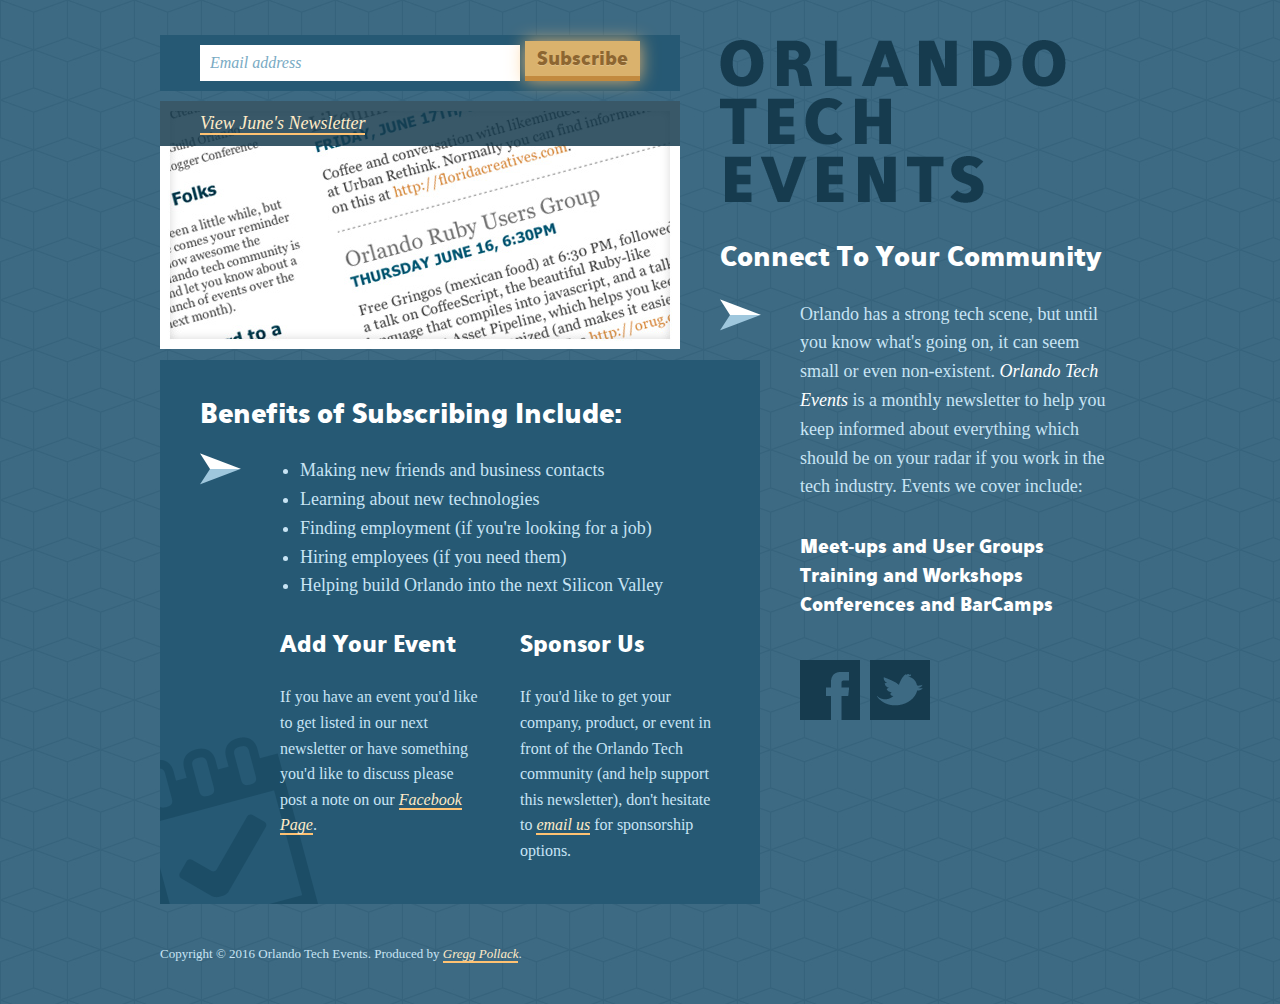
==== orlando/index.html @ a1e2d083 "june" ====
<!DOCTYPE html> 
<html lang='en'>
  <head>
    <meta charset="UTF-8" />
    <title>Orlando Tech Events</title>
    <link href="stylesheets/style.css" media="screen" rel="stylesheet" type="text/css" />
    <link rel="shortcut icon" href="favicon.ico" />
    <meta name="description" content="" /> 
    <meta name="keywords" content="" />
  
  <script type="text/javascript">
  var _gaq = _gaq || [];
  _gaq.push(['_setAccount', 'UA-9740749-17']);
  _gaq.push(['_trackPageview']);

  (function() {
    var ga = document.createElement('script'); ga.type = 'text/javascript'; ga.async = true;
    ga.src = ('https:' == document.location.protocol ? 'https://ssl' : 'http://www') + '.google-analytics.com/ga.js';
    var s = document.getElementsByTagName('script')[0]; s.parentNode.insertBefore(ga, s);
  })();
  </script>
  
  </head>
  <body>
    <div class="header">
      <h1>Orlando Tech Events</h1>
      <h2>Connect To Your Community</h2>
      
      <form action="https://madmimi.com/signups/subscribe/41385" method="post">
        <input type="text" name="signup[email]" placeholder="Email address" />
        <input type="submit" value="Subscribe" class="submit" />
      </form>
      <p><a href="https://madmimi.com/p/237c2a">View June's Newsletter</a></p>

      <img src="images/bg-sample.png" alt="Orlando Tech Events Sample" />
    </div>
    
    <div class="content group">
      <div class="about">
        <p>Orlando has a strong tech scene, but until you know what's going on, it can seem small or even non-existent. <em>Orlando Tech Events</em> is a monthly newsletter to help you keep informed about everything which should be on your radar if you work in the tech industry. Events we cover include:</p>
        <ul>
          <li>Meet-ups and User Groups</li>
          <li>Training and Workshops</li>
          <li>Conferences and BarCamps</li>
        </ul>
        <p class="group">
          <a class="facebook" href="http://www.facebook.com/OrlandoTechEvents">Like Orlando Tech Events on Facebook</a>
          <a class="twitter" href="http://twitter.com/otechevents">Follow Orlando Tech Events on Twitter</a>
        </p>
      </div>
      <div class="info group">
        <h2>Benefits of Subscribing Include:</h2>
        <ul>
          <li>Making new friends and business contacts</li>
          <li>Learning about new technologies</li>
          <li>Finding employment (if you're looking for a job)</li>
          <li>Hiring employees (if you need them)</li>
          <li>Helping build Orlando into the next Silicon Valley</li>
        </ul>
        <div class="column">
          <h3>Sponsor Us</h3>
          <p>If you'd like to get your company, product, or event in front of the Orlando Tech community (and help support this newsletter), don't hesitate to <a href="mailto:ote@envylabs.com">email us</a> for sponsorship options.</p>
        </div>
        <div class="column">
          <h3>Add Your Event</h3>
          <p>If you have an event you'd like to get listed in our next newsletter or have something you'd like to discuss please post a note on our <a href="http://www.facebook.com/pages/Orlando-Tech-Events/119596744797929">Facebook Page</a>.</p>
        </div>
      </div>
    </div>
    
    <p class="footer">Copyright &copy; 2016 Orlando Tech Events. Produced by <a href="https://www.GreggPollack.com">Gregg Pollack</a>.</p>
    <meta name="google-site-verification" content="TpXAJpwlcZNRfhqkcn397IZGxY0eJI53anztYvyYlpw" />
  </body>
</html>
---- orlando/stylesheets/style.css ----
/*---------------------------------------------------------------------
  Reset! Modified from http://developer.yahoo.com/yui/reset
---------------------------------------------------------------------*/

body,div,ul,ol,li,h1,h2,h3,form,input,p { margin: 0; padding: 0; }
img { border: 0; }
ol,ul { list-style: none; }
h1,h2,h3 { font-size: 100%; font-weight: normal; }



/*---------------------------------------------------------------------
  @font-face, Generated by Font Squirrel (http://www.fontsquirrel.com)
---------------------------------------------------------------------*/

@font-face {
  font-family: 'EauSansBlack';
  src: url('fonts/eau_sans_black-webfont.eot');
  src: url('fonts/eau_sans_black-webfont.eot?#iefix') format('embedded-opentype'),
       url('fonts/eau_sans_black-webfont.woff') format('woff'),
       url('fonts/eau_sans_black-webfont.ttf') format('truetype'),
       url('fonts/eau_sans_black-webfont.svg#EauSansBlack') format('svg');
  font-weight: bold;
  font-style: normal;
}



/*---------------------------------------------------------------------
  Global
---------------------------------------------------------------------*/

html {
  font-size: 16px;
}
body {
  background: #3d6a83 url(../images/bg-body.png);
  color: #c8e4f4;
  font: normal 62.5% Georgia, Times, 'Times New Roman', serif;
  min-width: 980px;
}
.group {
  zoom: 1;
}
.group:before,
.group:after {
  content: '';
  display: table;
}
.group:after {
  clear: both;
}

/* ----- Base Text Styles ----- */

h1 {
  background: url(../images/logo.png) no-repeat;
  height: 163px;
  margin-bottom: 40px;
  text-indent: -9999em;
  width: 346px;
}
h2, h3 {
  color: #fff;
  font: bold 2.6em/1.1em EauSansBlack, Tahoma, Arial, sans-serif;
  margin-bottom: 28px;
}
h3 {
  font-size: 2.2em;
}
p {
  font-size: 1.8em;
  line-height: 1.6em;
  margin-bottom: 32px;
}
a {
  border-bottom: 2px solid #ffc272;
  color: #ffebc7;
  font-style: italic;
  text-decoration: none;
}
a:hover,
a:focus {
  border-color: #163b4e;
  color: #fff;
  -webkit-transition: all 0.2s ease-in-out;
  -moz-transition: all 0.2s ease-in-out;
  -ms-transition: all 0.2s ease-in-out;
  transition: all 0.2s ease-in-out;
}
em {
  color: #fff;
}
ul {
  margin-bottom: 32px;
}
li {
  font-size: 1.8em;
  line-height: 1.6em;
}
::selection {
  background: rgba(255,255,255,0.2);
}
::-moz-selection {
  background: rgba(255,255,255,0.2);
}



/*---------------------------------------------------------------------
  Header
---------------------------------------------------------------------*/

.header {
  margin: 0 auto;
  padding: 40px 0 0 560px;
  position: relative;
  width: 400px;
}
.header img {
  left: 0px;
  position: absolute;
  top: 101px;
}
.header p {
  background: #163b4e;
  background: rgba(22,59,78,0.85);
  padding: 8px 40px;
  position: absolute;
  left: 0;
  top: 101px;
  width: 440px;
  z-index: 1;
}

/* ----- Form ----- */

form {
  background: #265974;
  height: 36px;
  left: 0;
  padding: 10px 40px;
  position: absolute;
  top: 35px;
  width: 440px;
}
form input {
  background: #fff;
  border: 0;
  color: #163b4e;
  font: italic 1.6em Georgia, Times, 'Times New Roman', serif;
  height: 20px;
  padding: 8px 10px;
  width: 300px;
}
form input::-webkit-input-placeholder {
  color: #79aac3;
}
form input:-moz-placeholder {
  color: #79aac3;
}
form .submit {
  background: #dab26d;
  border: 0;
  border-bottom: 5px solid #c28a3f;
  bottom: 10px;
  box-shadow: 0 0 18px rgba(255,194,114,0.83);
  color: #8d6631;
  cursor: pointer;
  font: bold 1.8em EauSansBlack, Tahoma, Arial, sans-serif;
  height: 40px;
  padding: 0;
  position: absolute;
  right: 40px;
  text-align: center;
  text-shadow: 0 1px rgba(255,255,255,0.2);
  width: 115px;
}
form .submit:hover,
form .submit:focus {
  color: #7b592a;
  box-shadow: 0 0 11px rgba(255,194,114,0.83);
}
form .submit:active {
  border-bottom-width: 4px;
  height: 39px;
}



/*---------------------------------------------------------------------
  Content
---------------------------------------------------------------------*/

.content {
  margin: 0 auto;
  width: 960px;
}

/* ----- About ----- */

.about {
  float: right;
  position: relative;
  width: 320px;
}
.about p:first-child:after {
  background: url(../images/icn-arrow.png) no-repeat;
  content: '';
  display: block;
  height: 32px;
  left: -80px;
  position: absolute;
  top: -1px;
  width: 41px;
}
.about ul {
  margin-bottom: 40px;
}
.about li {
  color: #fff;
  font-family: EauSansBlack, Tahoma, Arial, sans-serif;
  font-weight: bold;
}
.facebook,
.twitter {
  background-color: #163b4e;
  background-repeat: no-repeat;
  border: 0;
  display: block;
  float: left;
  height: 60px;
  margin-right: 10px;
  text-indent: -9999em;
  width: 60px;
}
.facebook:hover,
.facebook:focus,
.twitter:hover,
.twitter:focus {
  background-color: #9fc7dd;
}
.facebook {
  background-image: url(../images/icn-facebook.png);
  background-position: 26px bottom;
}
.twitter {
  background-image: url(../images/icn-twitter.png);
  background-position: center;
}

/* ----- Info ----- */

.info {
  background: #265974 url(../images/bg-info.png) 0 bottom no-repeat;
  float: left;
  margin-top: 60px;
  padding: 40px;
  width: 520px;
}
.info ul {
  padding-left: 100px;
  position: relative;
}
.info ul:after {
  background: url(../images/icn-arrow.png) no-repeat;
  content: '';
  display: block;
  height: 32px;
  left: 0;
  position: absolute;
  top: -3px;
  width: 41px;
}
.info li {
  list-style: disc;
}
.info .column {
  float: right;
  margin-left: 40px;
  width: 200px;
}
.info .column p {
  font-size: 1.6em;
  line-height: 1.6em;
  margin-bottom: 0;
}



/*---------------------------------------------------------------------
  Footer
---------------------------------------------------------------------*/

.footer {
  font-size: 1.3em;
  margin: 0 auto;
  padding: 40px 0;
  width: 960px;
}
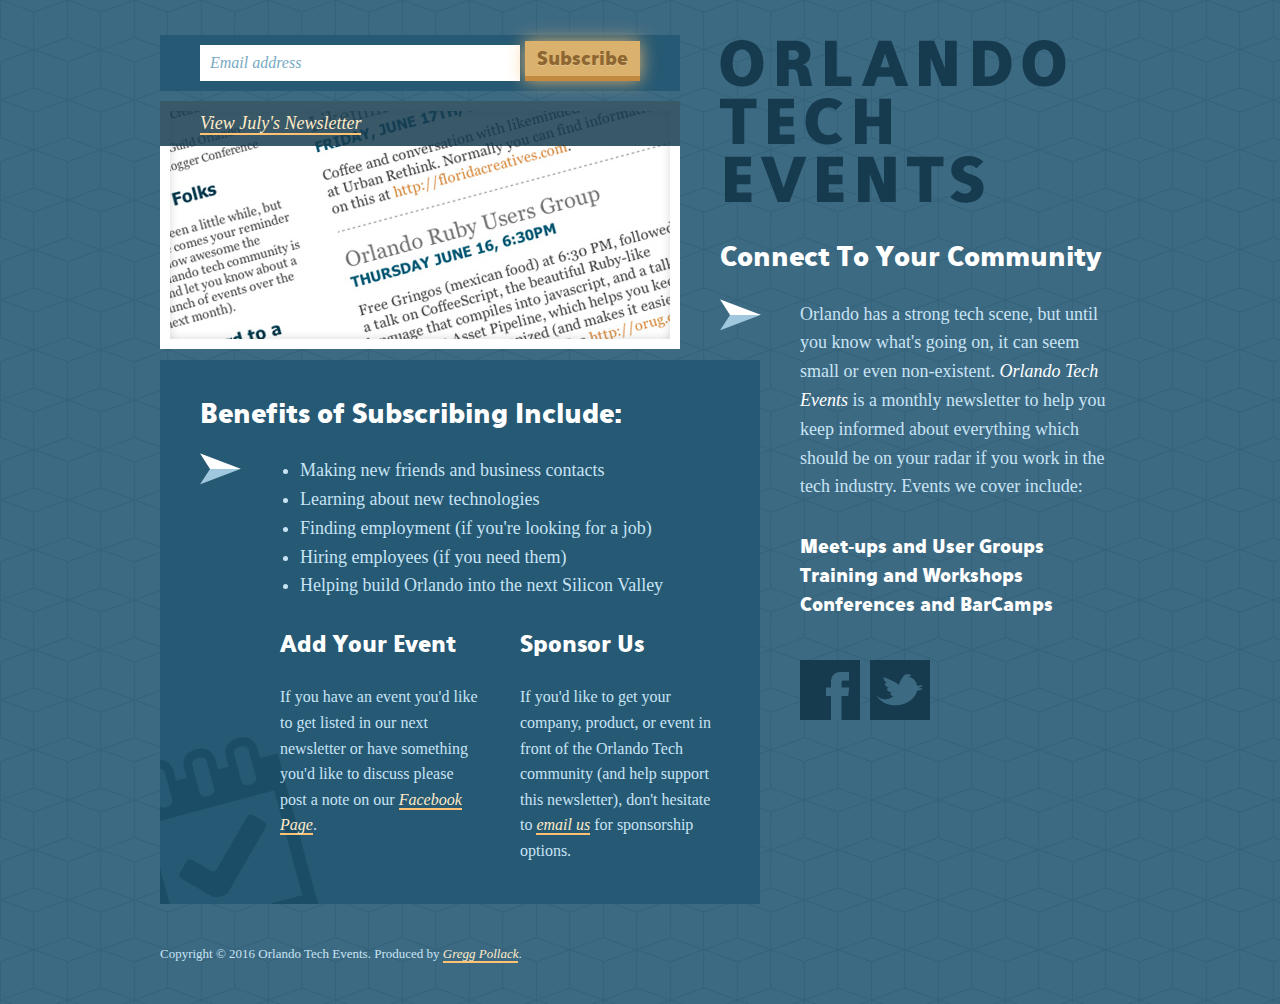
==== commit 8b7fd751: "july" ====
--- a/orlando/index.html
+++ b/orlando/index.html
@@ -30,7 +30,7 @@
         <input type="text" name="signup[email]" placeholder="Email address" />
         <input type="submit" value="Subscribe" class="submit" />
       </form>
-      <p><a href="https://madmimi.com/p/237c2a">View June's Newsletter</a></p>
+      <p><a href="https://madmimi.com/p/41fd5a">View July's Newsletter</a></p>
 
       <img src="images/bg-sample.png" alt="Orlando Tech Events Sample" />
     </div>
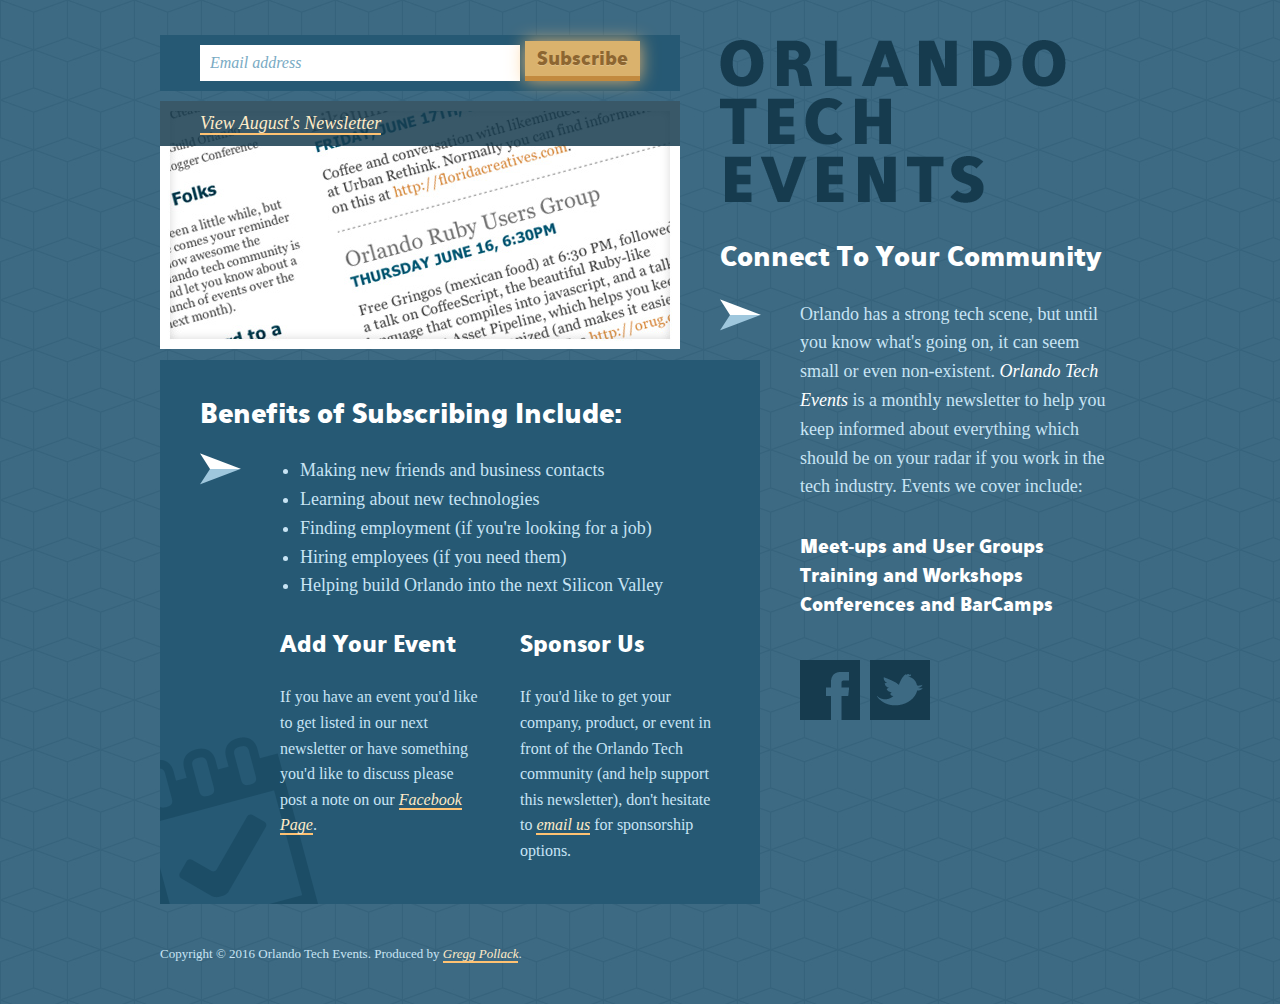
==== commit db52a283: "august" ====
--- a/orlando/index.html
+++ b/orlando/index.html
@@ -30,7 +30,7 @@
         <input type="text" name="signup[email]" placeholder="Email address" />
         <input type="submit" value="Subscribe" class="submit" />
       </form>
-      <p><a href="https://madmimi.com/p/41fd5a">View July's Newsletter</a></p>
+      <p><a href="https://madmimi.com/p/e15b8a">View August's Newsletter</a></p>
 
       <img src="images/bg-sample.png" alt="Orlando Tech Events Sample" />
     </div>
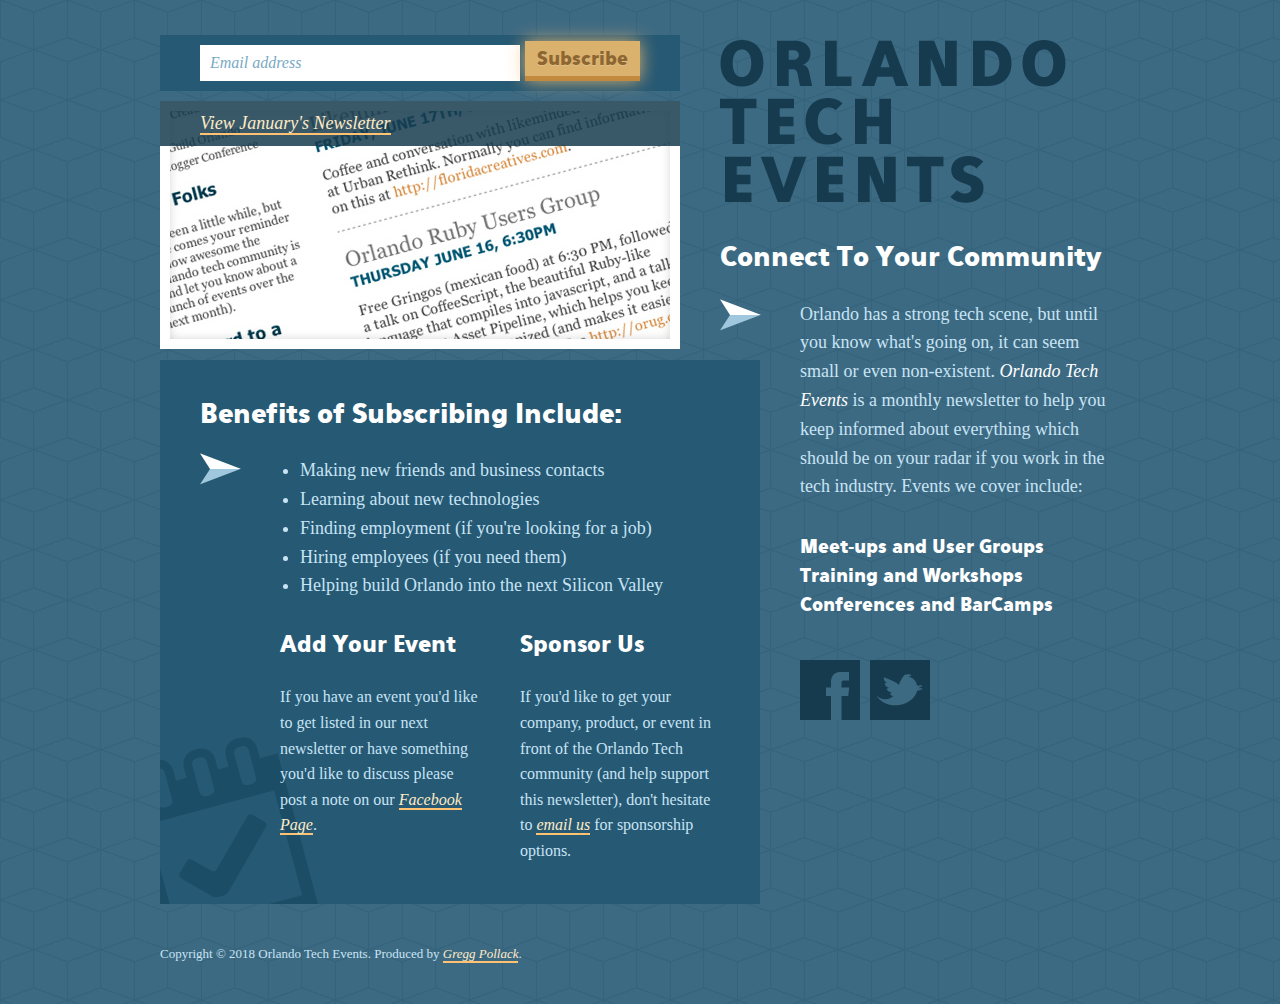
==== commit d9bcbb94: "january" ====
--- a/orlando/index.html
+++ b/orlando/index.html
@@ -30,7 +30,7 @@
         <input type="text" name="signup[email]" placeholder="Email address" />
         <input type="submit" value="Subscribe" class="submit" />
       </form>
-      <p><a href="https://madmimi.com/p/e15b8a">View August's Newsletter</a></p>
+      <p><a href="https://madmimi.com/p/08d47b">View January's Newsletter</a></p>
 
       <img src="images/bg-sample.png" alt="Orlando Tech Events Sample" />
     </div>
@@ -68,7 +68,7 @@
       </div>
     </div>
     
-    <p class="footer">Copyright &copy; 2016 Orlando Tech Events. Produced by <a href="https://www.GreggPollack.com">Gregg Pollack</a>.</p>
+    <p class="footer">Copyright &copy; 2018 Orlando Tech Events. Produced by <a href="https://www.GreggPollack.com">Gregg Pollack</a>.</p>
     <meta name="google-site-verification" content="TpXAJpwlcZNRfhqkcn397IZGxY0eJI53anztYvyYlpw" />
   </body>
 </html>
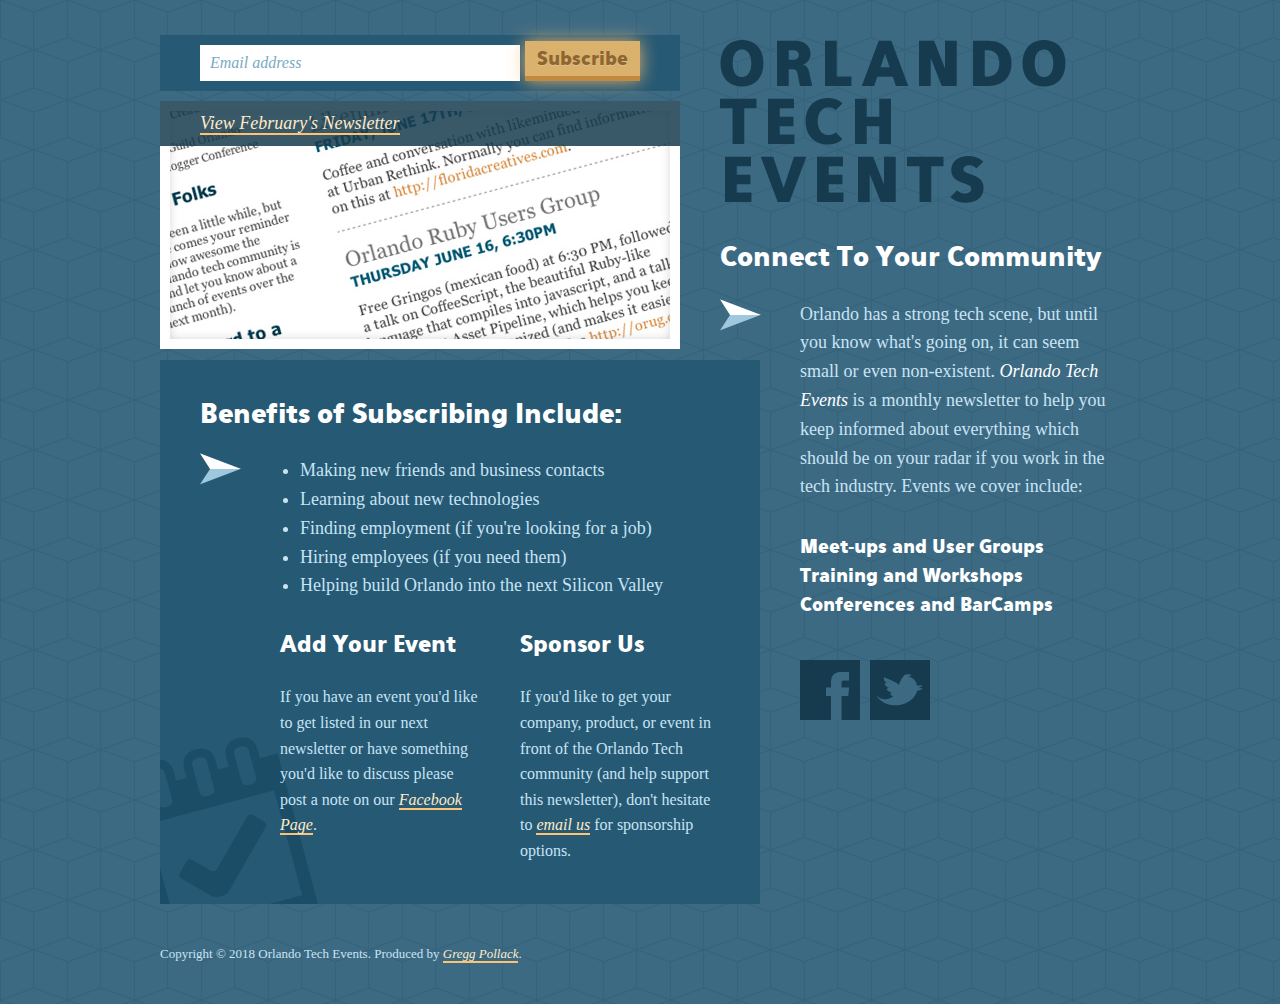
==== commit 46a52943: "feb" ====
--- a/orlando/index.html
+++ b/orlando/index.html
@@ -30,7 +30,7 @@
         <input type="text" name="signup[email]" placeholder="Email address" />
         <input type="submit" value="Subscribe" class="submit" />
       </form>
-      <p><a href="https://madmimi.com/p/08d47b">View January's Newsletter</a></p>
+      <p><a href="https://madmimi.com/p/b838ab">View February's Newsletter</a></p>
 
       <img src="images/bg-sample.png" alt="Orlando Tech Events Sample" />
     </div>
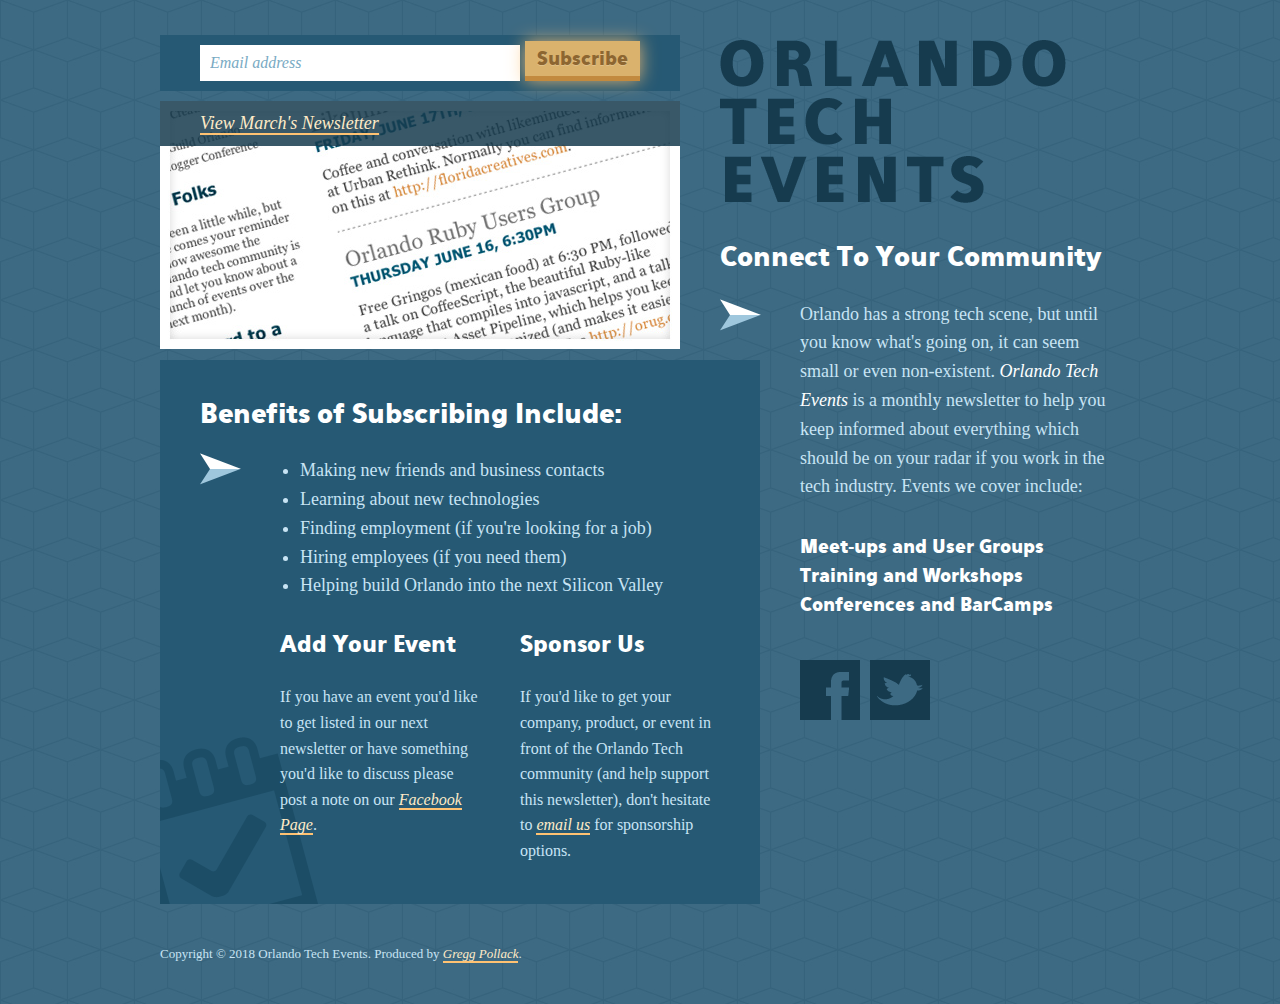
==== commit 8a9a0ef7: "march" ====
--- a/orlando/index.html
+++ b/orlando/index.html
@@ -30,7 +30,7 @@
         <input type="text" name="signup[email]" placeholder="Email address" />
         <input type="submit" value="Subscribe" class="submit" />
       </form>
-      <p><a href="https://madmimi.com/p/b838ab">View February's Newsletter</a></p>
+      <p><a href="https://madmimi.com/p/dbabcb">View March's Newsletter</a></p>
 
       <img src="images/bg-sample.png" alt="Orlando Tech Events Sample" />
     </div>
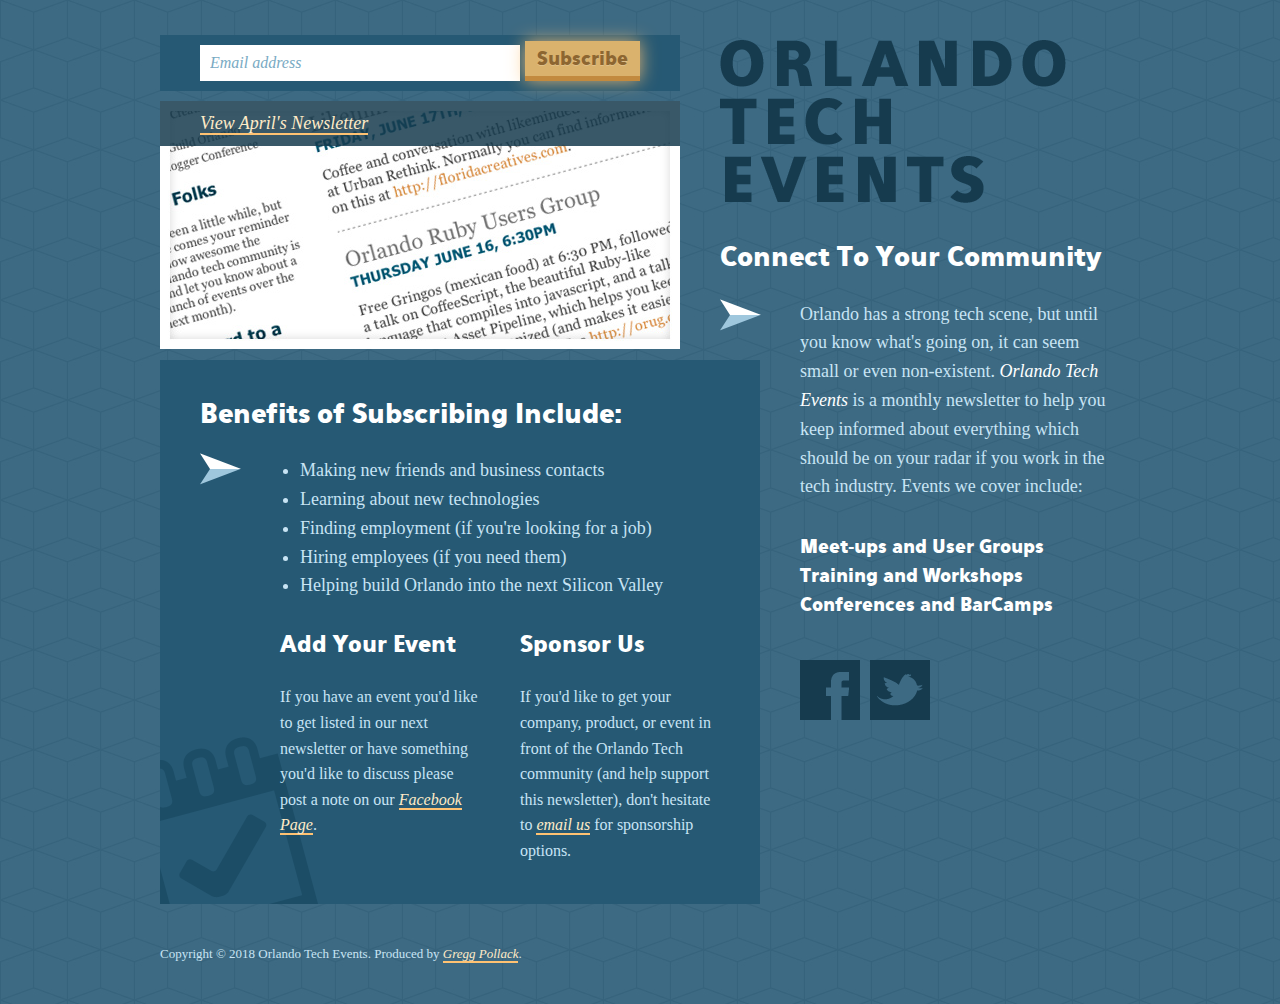
==== commit 30173532: "april" ====
--- a/orlando/index.html
+++ b/orlando/index.html
@@ -30,7 +30,7 @@
         <input type="text" name="signup[email]" placeholder="Email address" />
         <input type="submit" value="Subscribe" class="submit" />
       </form>
-      <p><a href="https://madmimi.com/p/dbabcb">View March's Newsletter</a></p>
+      <p><a href="https://madmimi.com/p/3915fb">View April's Newsletter</a></p>
 
       <img src="images/bg-sample.png" alt="Orlando Tech Events Sample" />
     </div>
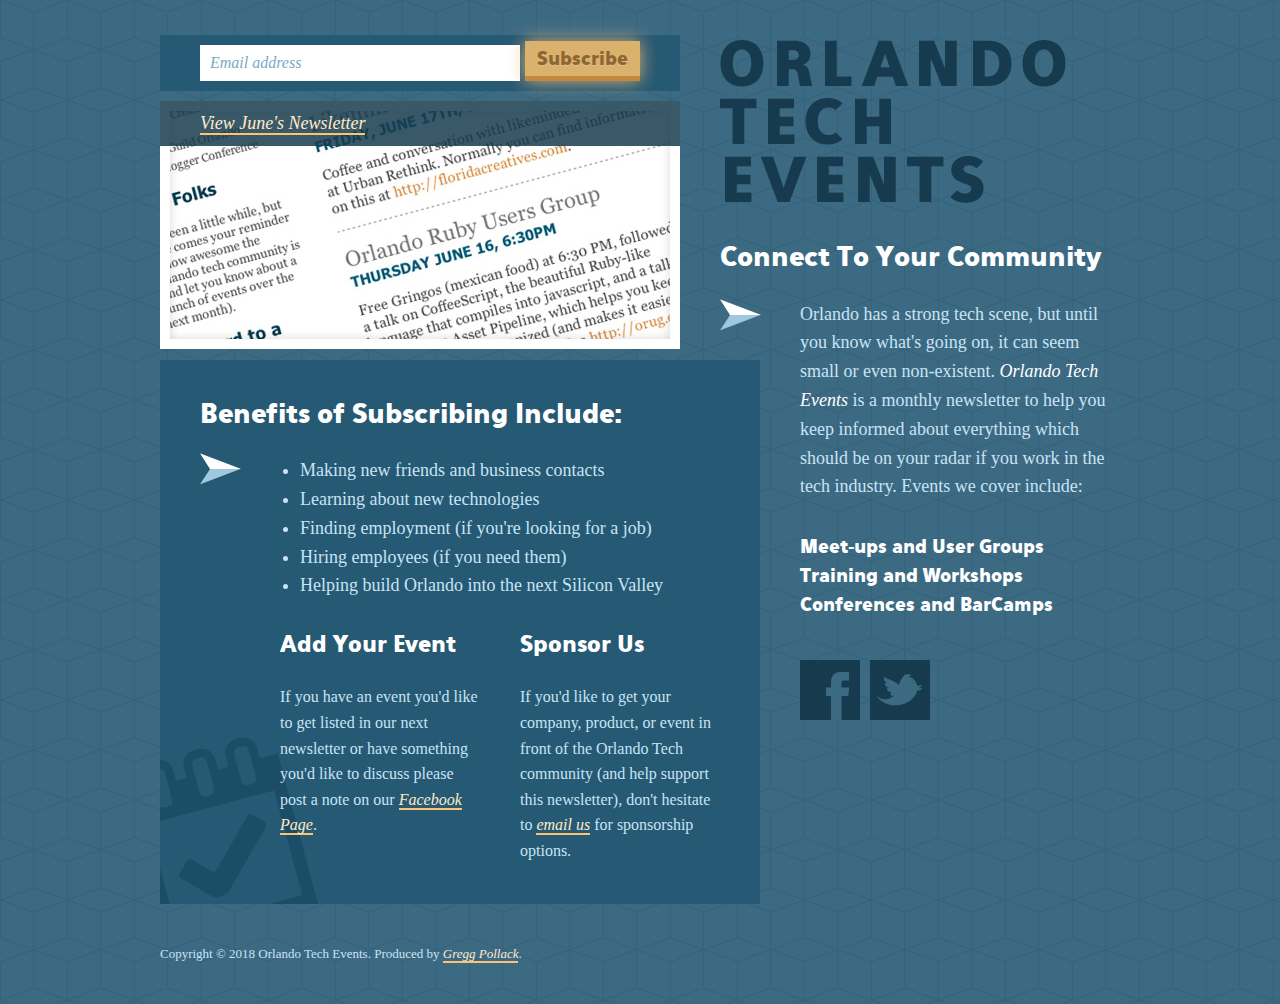
==== commit 461b5702: "june" ====
--- a/orlando/index.html
+++ b/orlando/index.html
@@ -30,7 +30,7 @@
         <input type="text" name="signup[email]" placeholder="Email address" />
         <input type="submit" value="Subscribe" class="submit" />
       </form>
-      <p><a href="https://madmimi.com/p/3915fb">View April's Newsletter</a></p>
+      <p><a href="https://madmimi.com/p/e7105c">View June's Newsletter</a></p>
 
       <img src="images/bg-sample.png" alt="Orlando Tech Events Sample" />
     </div>
